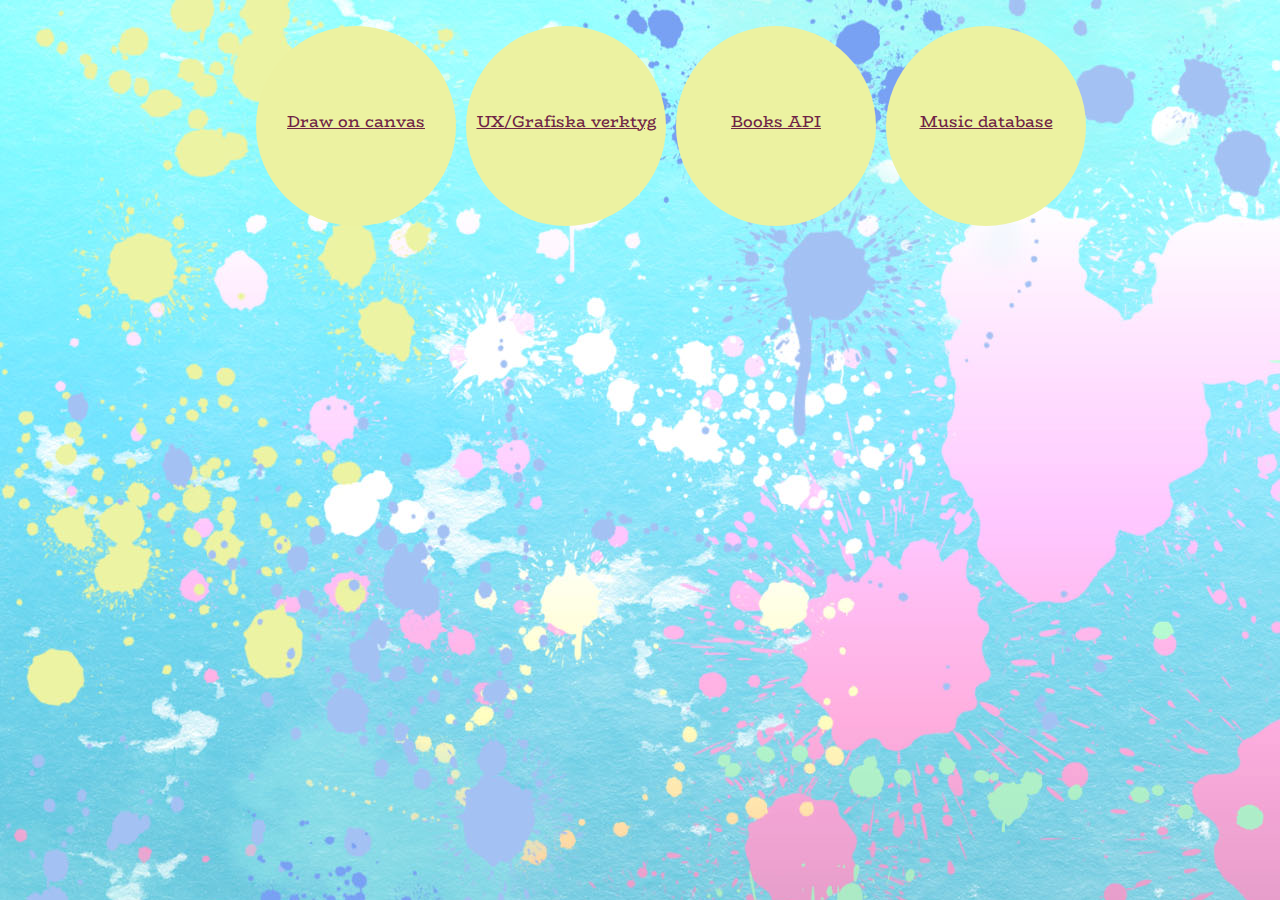
==== index.html @ 54f89ca1 "first draft" ====
<!DOCTYPE html>

<html>
    
<head>
        <title>Sara Szajewska</title>
        <link rel="stylesheet" href="style.css">
        <meta charset="UTF-8">
        <meta name="viewport" content="width=device-width, initial-scale=1.0">
    
    <style>
        @import url('https://fonts.googleapis.com/css?family=BioRhyme');
        body {
          background-color: #C8AE8D;
          font-family: BioRhyme;
      }
    
    
    </style>
    
    </head>
    
<body>
    
    
    <div id="canvasDiv">
      <a href="https://sarasz.github.io/canvas/" target="_blank">Draw on canvas</a><br><br>
    </div>    
  &nbsp;&nbsp;
    <div id="uxDiv">
      <a href="file:///C:/Users/Sara/Documents/Hobbyprojekt/UXkursen/ux.html" target="_blank">UX/Grafiska verktyg</a><br><br>
    </div>
    &nbsp;&nbsp;
    <div id="booksDiv">
      <a href="https://sarasz.github.io/Books-API/" target="_blank">Books API</a><br><br>
    </div>
  &nbsp;&nbsp;
    <div id="firebaseDiv">
      <a href="https://sarasz.github.io/music-database/" target="_blank">Music database</a><br><br>
    </div>
    
<style>
    
        
    </style>
    
    
    
    
    
    
    
    
    
    
    
    
    </body>


</html>
---- style.css ----
@import url('https://fonts.googleapis.com/css?family=BioRhyme');

body {
  margin: 0 auto;
  display: inline-flex;
  margin-left: 20%;
  margin-top: 2%;
  background-image: url("saraszajewska.jpg");
  background-size: auto;
  font-family: BioRhyme;
}

a {
  color: #6F2345;
}

a:hover {
  color: dimgray;
}

#canvasDiv, #uxDiv, #booksDiv, #firebaseDiv {
  border-radius: 50%;
  width: 200px;
  height: 200px;
  background-color: #ECF2A1;
  line-height: 12;
  text-align: center;
  border: none;
  z-index: 50;
}
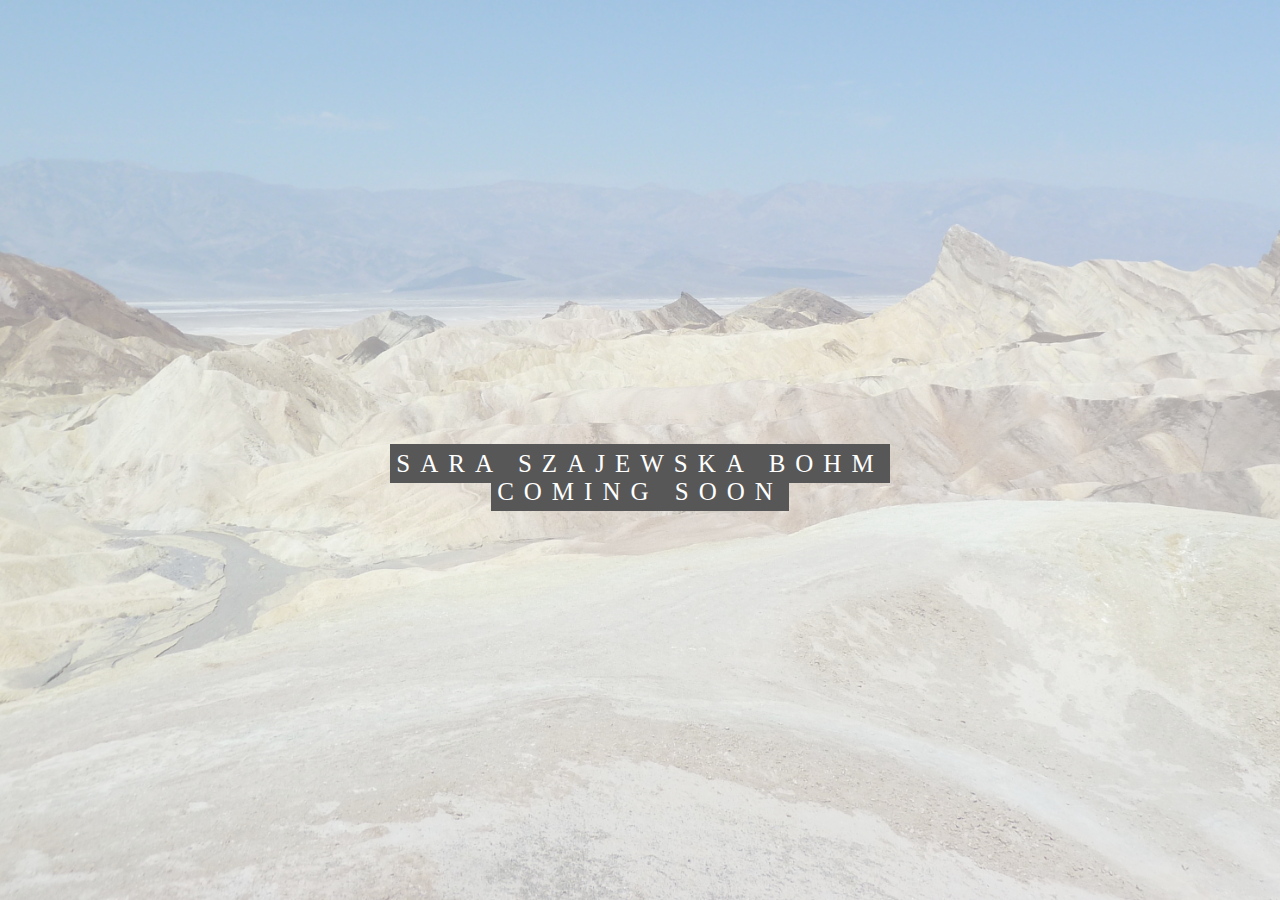
==== commit 8a044f43: "Coming soon" ====
--- a/index.html
+++ b/index.html
@@ -1,61 +1,55 @@
 <!DOCTYPE html>
+<html>
+<head>
+<meta name="viewport" content="width=device-width, initial-scale=1">
+	<link href="https://fonts.googleapis.com/css?family=Cormorant+SC" rel="stylesheet"> 
+<style>
+body, html {
+    height: 100%;
+    margin: 0;
+}
 
-<html>
-    
-<head>
-        <title>Sara Szajewska</title>
-        <link rel="stylesheet" href="style.css">
-        <meta charset="UTF-8">
-        <meta name="viewport" content="width=device-width, initial-scale=1.0">
-    
-    <style>
-        @import url('https://fonts.googleapis.com/css?family=BioRhyme');
-        body {
-          background-color: #C8AE8D;
-          font-family: BioRhyme;
-      }
-    
-    
-    </style>
-    
-    </head>
-    
+.bg {
+    /* The image used */
+    background-image: url("Pics/zabriskie.JPG");
+		opacity: 0.7;
+
+    /* Full height */
+    height: 100%; 
+
+    /* Center and scale the image nicely */
+    background-position: center;
+    background-repeat: no-repeat;
+    background-size: cover;
+}
+	
+	.caption {
+    position: absolute;
+    left: 0;
+    top: 50%;
+    width: 100%;
+    text-align: center;
+		color: #000;
+	}
+	
+	.caption span.border {
+    background-color: #111;
+    color: #fff;
+    padding: 6px;
+    font-size: 25px;
+    letter-spacing: 10px;
+		font-weight: lighter;
+	}
+</style>
+</head>
 <body>
-    
-    
-    <div id="canvasDiv">
-      <a href="https://sarasz.github.io/canvas/" target="_blank">Draw on canvas</a><br><br>
-    </div>    
-  &nbsp;&nbsp;
-    <div id="uxDiv">
-      <a href="file:///C:/Users/Sara/Documents/Hobbyprojekt/UXkursen/ux.html" target="_blank">UX/Grafiska verktyg</a><br><br>
-    </div>
-    &nbsp;&nbsp;
-    <div id="booksDiv">
-      <a href="https://sarasz.github.io/Books-API/" target="_blank">Books API</a><br><br>
-    </div>
-  &nbsp;&nbsp;
-    <div id="firebaseDiv">
-      <a href="https://sarasz.github.io/music-database/" target="_blank">Music database</a><br><br>
-    </div>
-    
-<style>
-    
-        
-    </style>
-    
-    
-    
-    
-    
-    
-    
-    
-    
-    
-    
-    
-    </body>
 
+	<div class="bg">
+		<div class="caption">
+			<span class="border">SARA SZAJEWSKA BOHM</span><br>
+			<span class="border">COMING SOON</span>
+		</div>
+	</div>
 
-</html>+</body>
+</html>
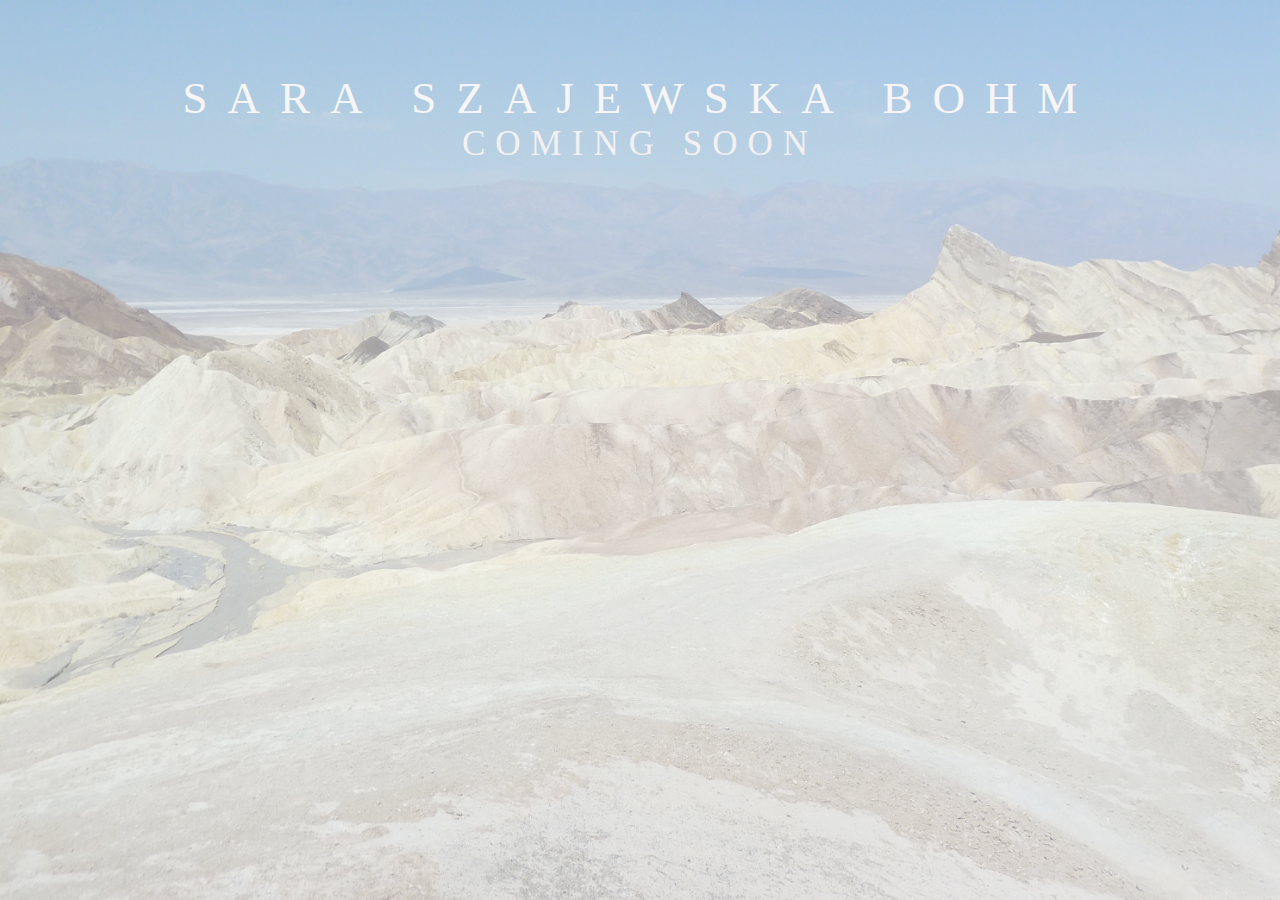
==== commit 421949cf: "CSS" ====
--- a/index.html
+++ b/index.html
@@ -1,55 +1,18 @@
 <!DOCTYPE html>
-<html>
-<head>
-<meta name="viewport" content="width=device-width, initial-scale=1">
-	<link href="https://fonts.googleapis.com/css?family=Cormorant+SC" rel="stylesheet"> 
-<style>
-body, html {
-    height: 100%;
-    margin: 0;
-}
+	<html>
+	<head>
+		<meta name="viewport" content="width=device-width, initial-scale=1">
+		<link href="https://fonts.googleapis.com/css?family=Cormorant+SC" rel="stylesheet">
+		<link rel="stylesheet" href="style.css">
+	</head>
+	<body>
 
-.bg {
-    /* The image used */
-    background-image: url("Pics/zabriskie.JPG");
-		opacity: 0.7;
+		<div class="bg">
+			<div class="caption">
+				<span class="border">SARA SZAJEWSKA BOHM</span><br>
+				<span class="bottom">COMING SOON</span>
+			</div>
+		</div>
 
-    /* Full height */
-    height: 100%; 
-
-    /* Center and scale the image nicely */
-    background-position: center;
-    background-repeat: no-repeat;
-    background-size: cover;
-}
-	
-	.caption {
-    position: absolute;
-    left: 0;
-    top: 50%;
-    width: 100%;
-    text-align: center;
-		color: #000;
-	}
-	
-	.caption span.border {
-    background-color: #111;
-    color: #fff;
-    padding: 6px;
-    font-size: 25px;
-    letter-spacing: 10px;
-		font-weight: lighter;
-	}
-</style>
-</head>
-<body>
-
-	<div class="bg">
-		<div class="caption">
-			<span class="border">SARA SZAJEWSKA BOHM</span><br>
-			<span class="border">COMING SOON</span>
-		</div>
-	</div>
-
-</body>
+	</body>
 </html>
--- a/style.css
+++ b/style.css
@@ -0,0 +1,42 @@
+body, html {
+			height: 100%;
+			margin: 0;
+	}
+
+.bg {
+	
+	background-image: url("Pics/zabriskie.JPG");
+	opacity: 0.7;
+
+	/* Full height */
+	height: 100%; 
+
+	/* Center and scale the image nicely */
+	background-position: center;
+	background-repeat: no-repeat;
+	background-size: cover;
+}
+
+.caption {
+	position: absolute;
+	left: 0;
+	top: 8%;
+	width: 100%;
+	text-align: center;
+	color: #000;
+}
+
+.caption span.border {
+	color: #f4f2f2;
+	font-size: 45px;
+	font-family: "Cormorant";
+	letter-spacing: 20px;
+	font-weight: lighter;
+}
+
+.caption span.bottom {
+	color: #edeaea;
+	font-size: 35px;
+	font-family: "Cormorant";
+	letter-spacing: 10px;
+}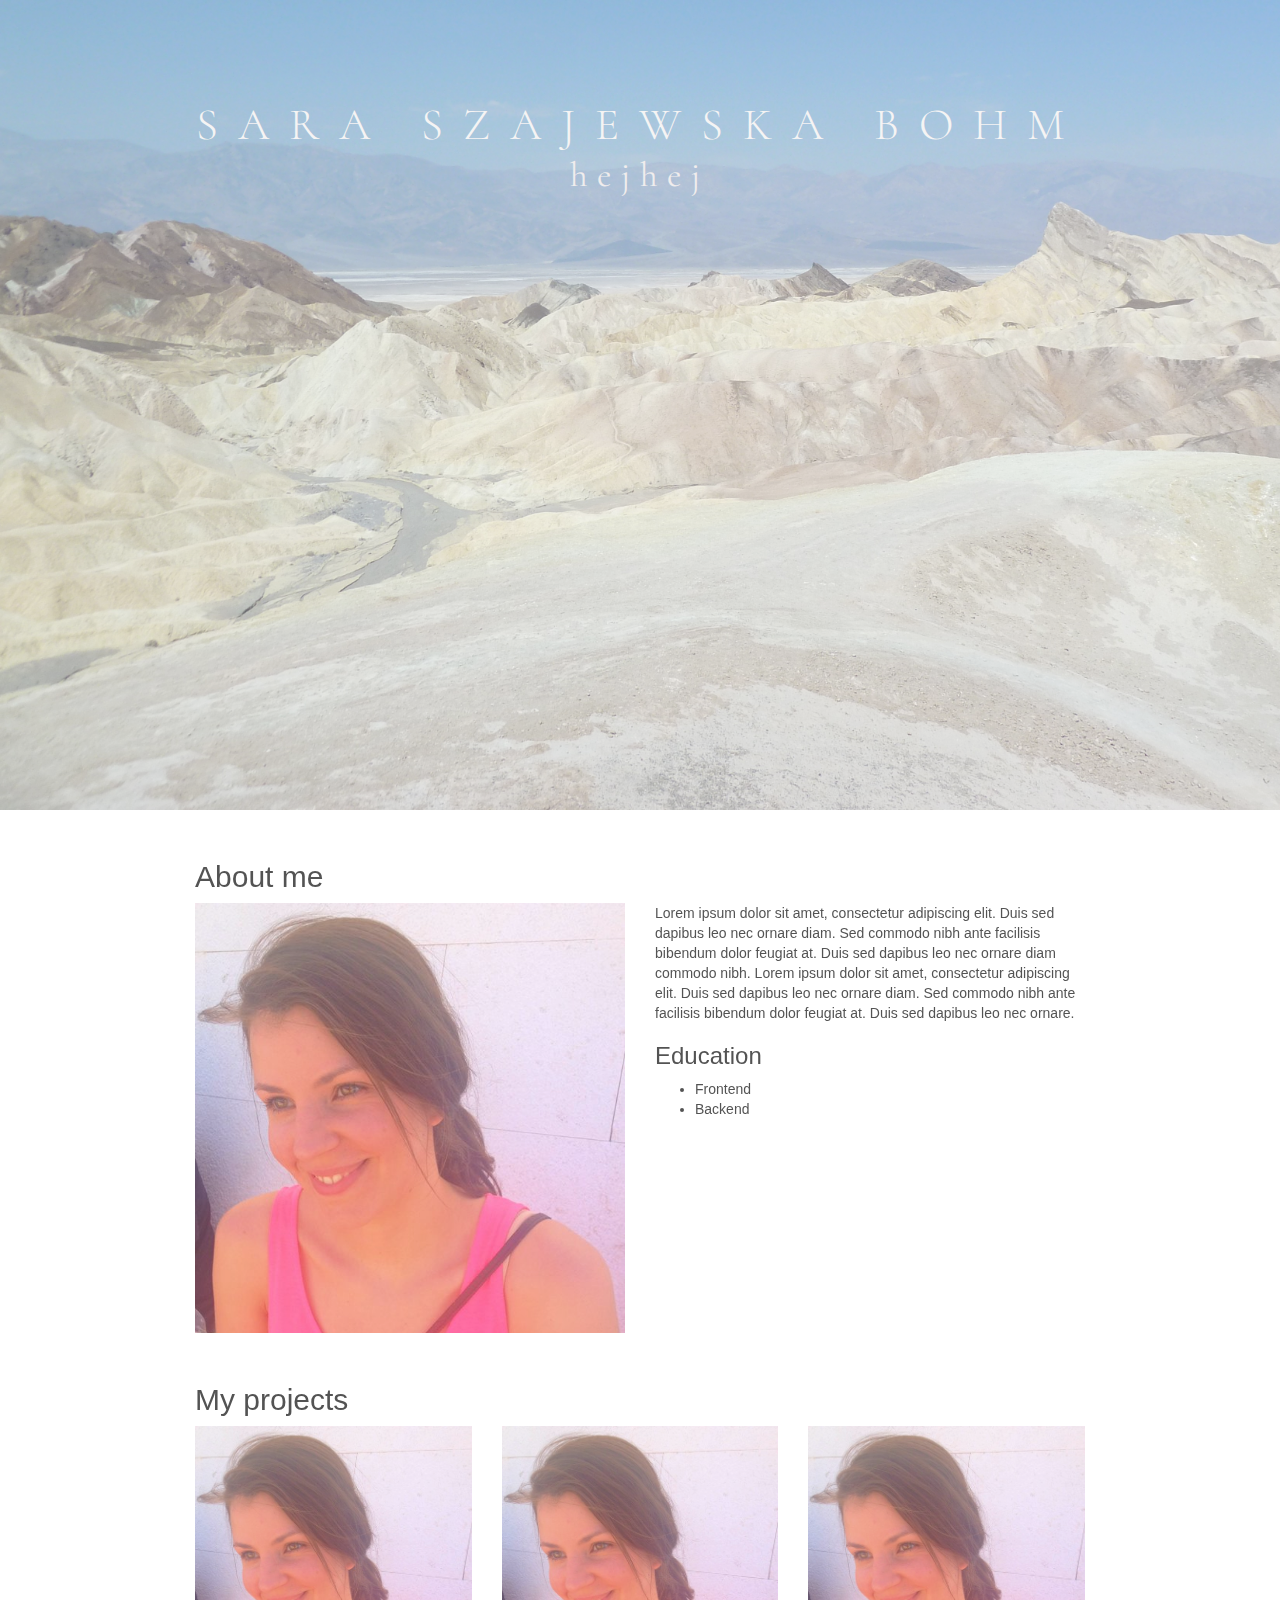
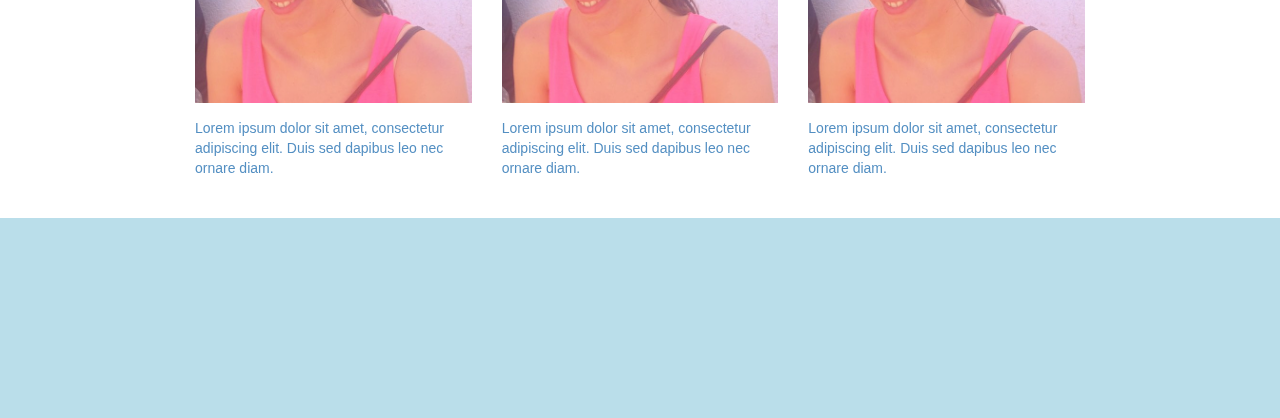
==== commit 5681e951: "New site" ====
--- a/index.html
+++ b/index.html
@@ -2,17 +2,102 @@
 	<html>
 	<head>
 		<meta name="viewport" content="width=device-width, initial-scale=1">
+		<title>Sara Szajewska Bohm</title>
+		<link href="https://maxcdn.bootstrapcdn.com/bootstrap/4.0.0-alpha.6/css/bootstrap.min.css" rel="stylesheet" />
+		<link rel="stylesheet" href="https://maxcdn.bootstrapcdn.com/bootstrap/3.3.7/css/bootstrap.min.css">
+		<link rel="stylesheet" href="https://use.fontawesome.com/releases/v5.3.1/css/all.css" integrity="sha384-mzrmE5qonljUremFsqc01SB46JvROS7bZs3IO2EmfFsd15uHvIt+Y8vEf7N7fWAU" crossorigin="anonymous">  	<script src="https://ajax.googleapis.com/ajax/libs/jquery/3.3.1/jquery.min.js"></script>
+  	<script src="https://maxcdn.bootstrapcdn.com/bootstrap/3.3.7/js/bootstrap.min.js"></script>
 		<link href="https://fonts.googleapis.com/css?family=Cormorant+SC" rel="stylesheet">
+		<script src="https://ajax.googleapis.com/ajax/libs/jquery/3.3.1/jquery.min.js"></script>
 		<link rel="stylesheet" href="style.css">
 	</head>
 	<body>
 
-		<div class="bg">
-			<div class="caption">
-				<span class="border">SARA SZAJEWSKA BOHM</span><br>
-				<span class="bottom">COMING SOON</span>
+		
+		<header>
+
+				<h1>SARA SZAJEWSKA BOHM</h1>
+				<p class="bottom">hejhej</p>
+		</header>
+			
+			<div class="container">
+				<div class="row justify-content-center">
+					<div class="col-12 col-md-10 my-5">
+						
+						<h2>About me</h2>
+									
+						<div class="col-12 col-md-6">
+							<div class="img" style="background-image: url('Pics/sara.jpg')"></div>
+						</div>
+						
+						
+						<div class="col-12 col-md-6">
+							<div class="text">
+								
+								<p>Lorem ipsum dolor sit amet, consectetur adipiscing elit. Duis sed dapibus leo nec ornare diam. Sed commodo 		nibh ante facilisis bibendum dolor feugiat at. Duis sed dapibus leo nec ornare diam commodo nibh.
+								Lorem ipsum dolor sit amet, consectetur adipiscing elit. Duis sed dapibus leo nec ornare diam. Sed commodo nibh ante facilisis bibendum dolor feugiat at. Duis sed dapibus leo nec ornare.</p>
+							
+							</div>
+							
+							<h3>Education</h3>
+								<ul>
+									<li>Frontend</li>
+									<li>Backend</li>
+								</ul>
+							</div>
+						</div>
+					
+					
+
+					<div class="col-12 col-md-10 mb-5">
+						<h2>My projects</h2>
+						
+						<a href="#" target="_blank" class="col-12 col-md-4 project">
+							<div class="img" style="background-image: url('Pics/sara.jpg')">
+								<h4>Marcus Bohm &amp; the Bang</h4>
+							</div>
+							<p class="mt-4">Lorem ipsum dolor sit amet, consectetur adipiscing elit. Duis sed dapibus leo nec ornare diam.</p>
+						</a>
+						
+						<a href="#" target="_blank" class="col-12 col-md-4 project">
+							<div class="img" style="background-image: url('Pics/sara.jpg')">
+								<h4>Music Database</h4>
+							</div>
+							<p class="mt-4">Lorem ipsum dolor sit amet, consectetur adipiscing elit. Duis sed dapibus leo nec ornare diam.</p>
+						</a>
+						
+						<a href="#" target="_blank" class="col-12 col-md-4 project">
+							<div class="img" style="background-image: url('Pics/sara.jpg')">
+								<h4>Canva canvas</h4>
+							</div>
+							<p class="mt-4">Lorem ipsum dolor sit amet, consectetur adipiscing elit. Duis sed dapibus leo nec ornare diam.</p>
+						</a>
+								
+					</div>
+				</div>
 			</div>
-		</div>
+			
+		<footer>
+			
+			<div class="icons">
+				
+				<a href="#" target="_blank"><i class="fab fa-linkedin"></i></a>
+				<a href="#" target="_blank"><i class="fab fa-github"></i></a>
+				
+			</div>
+			
+		</footer>
+		
+		<script>
+			function hidden() {
+				$("body")
+					.hide()
+					.fadeIn(1000);
+			}
+
+			$(document).ready(hidden);
+
+		</script>
 
 	</body>
 </html>
--- a/style.css
+++ b/style.css
@@ -1,32 +1,17 @@
-body, html {
-			height: 100%;
-			margin: 0;
-	}
+@import url('https://fonts.googleapis.com/css?family=Cormorant');
 
-.bg {
-	
-	background-image: url("Pics/zabriskie.JPG");
-	opacity: 0.7;
-
-	/* Full height */
-	height: 100%; 
-
-	/* Center and scale the image nicely */
-	background-position: center;
+header {
+	background-image: url('Pics/zabriskie.JPG');
+	width: 100%;
+	height: 90vh;
+	background-size: cover;
 	background-repeat: no-repeat;
-	background-size: cover;
 }
 
-.caption {
-	position: absolute;
-	left: 0;
-	top: 8%;
-	width: 100%;
+header h1 {
 	text-align: center;
-	color: #000;
-}
-
-.caption span.border {
+	margin: 0;
+	padding-top: 100px;
 	color: #f4f2f2;
 	font-size: 45px;
 	font-family: "Cormorant";
@@ -34,9 +19,92 @@
 	font-weight: lighter;
 }
 
-.caption span.bottom {
+header .bottom {
 	color: #edeaea;
 	font-size: 35px;
 	font-family: "Cormorant";
 	letter-spacing: 10px;
-}+	text-align: center;
+}
+
+h2 {
+	padding-left: 15px;
+}
+
+
+
+a:hover {
+	text-decoration: none;
+}
+
+.img {
+	width: 100%;
+	padding-top: 100%;
+	background-size: cover;
+	background-repeat: no-repeat;
+	}
+
+.project:hover .img {
+	opacity: 0.7;
+}
+
+.project:hover h4 {
+	display: block;
+
+}
+
+.project .img {
+	position: relative;
+}
+
+.project h4 {
+	position: absolute;
+	top: 50%;
+	left: 50%;
+	transform: translate(-50%, -50%);
+	display: none;
+	color: black;
+	font-weight: bold;
+	width: 100%;
+	padding: 5px;
+	text-align: center;
+}
+
+footer {
+	width: 100%;
+	height: 200px;
+	background-color: lightblue;
+	position: relative;
+}
+
+footer .fab {
+	font-size: 28px;
+	color: white;
+	padding: 5px;
+	
+}
+
+footer .icons {
+	position: absolute;
+	top: 50%;
+	left: 50%;
+	transform: translate(-50%, -50%);
+	
+}
+
+/*Media queries*/
+
+@media screen and (min-width: 300px) and (max-width: 720px) and (orientation : portrait) {
+	header h1 {
+		font-size: 20px;
+		margin-left: 5px;
+	}
+	
+	header .bottom {
+		font-size: 15px;
+	}
+}
+
+
+
+
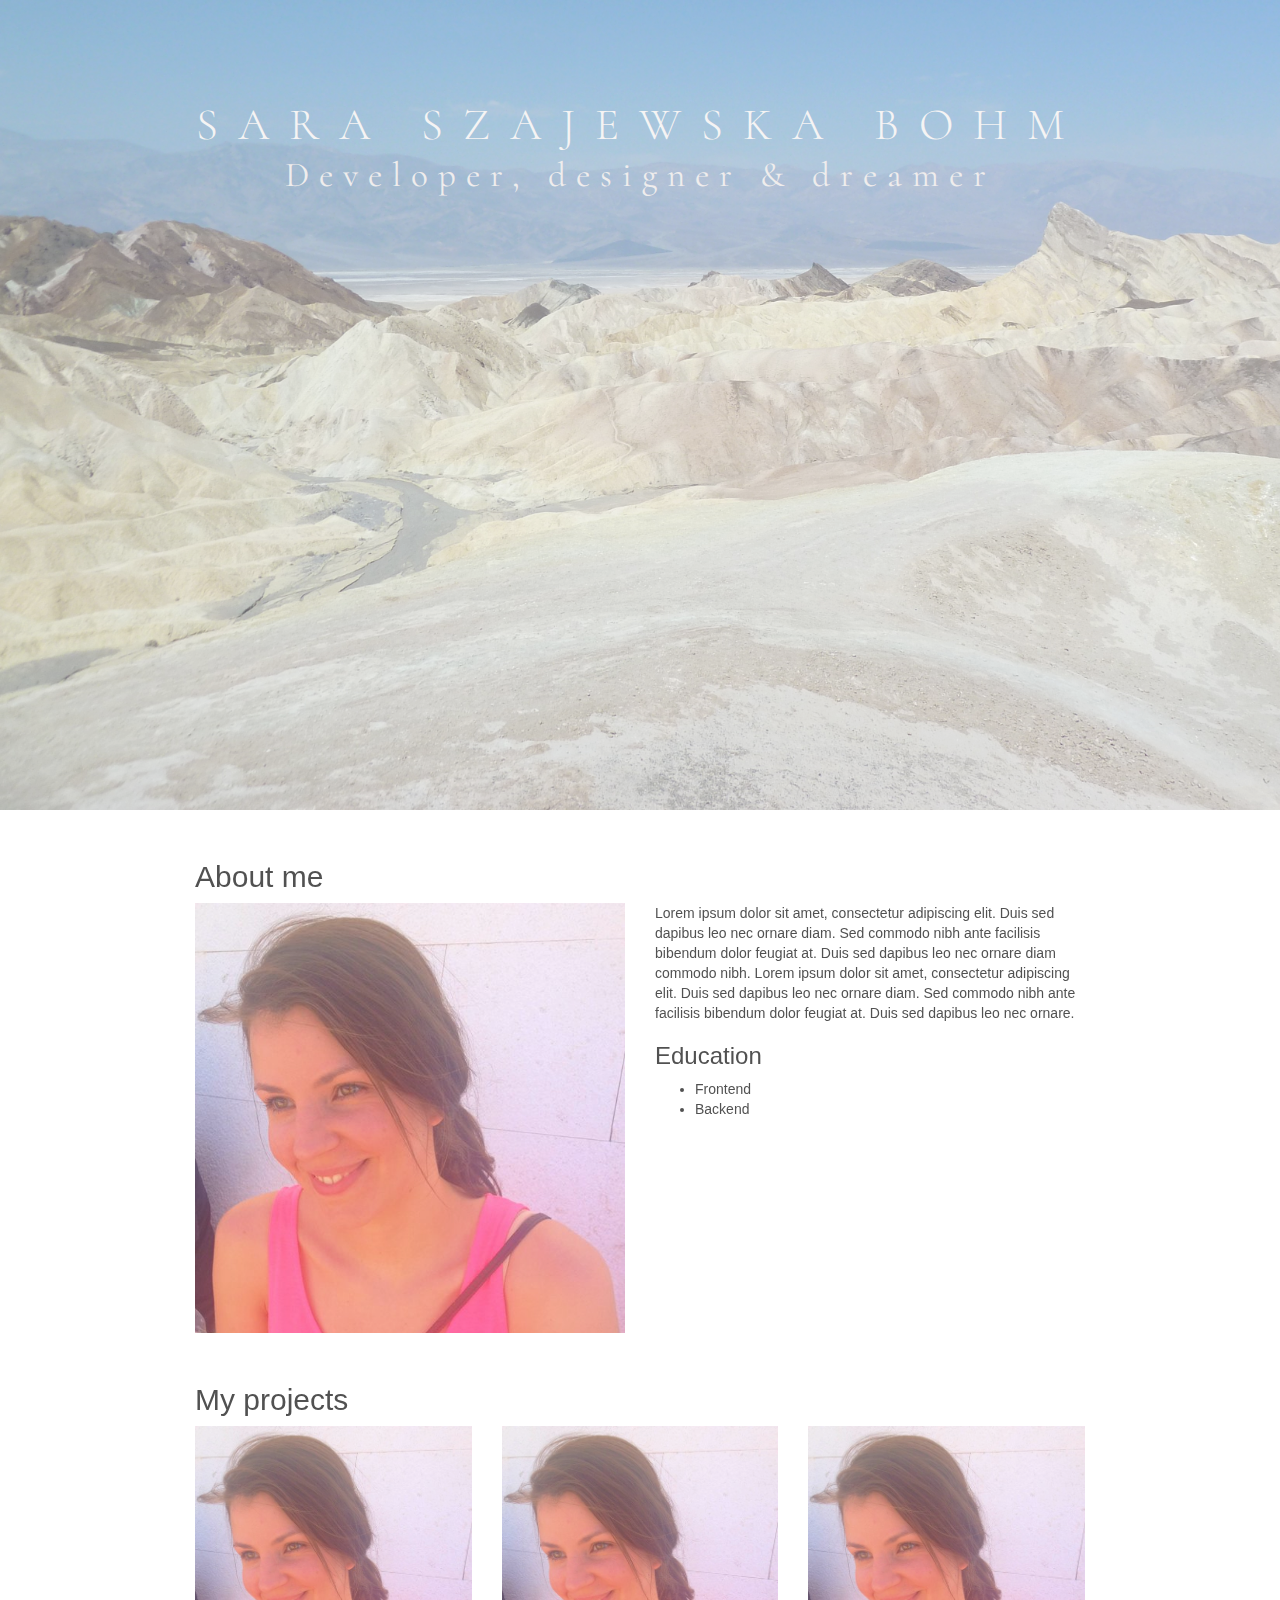
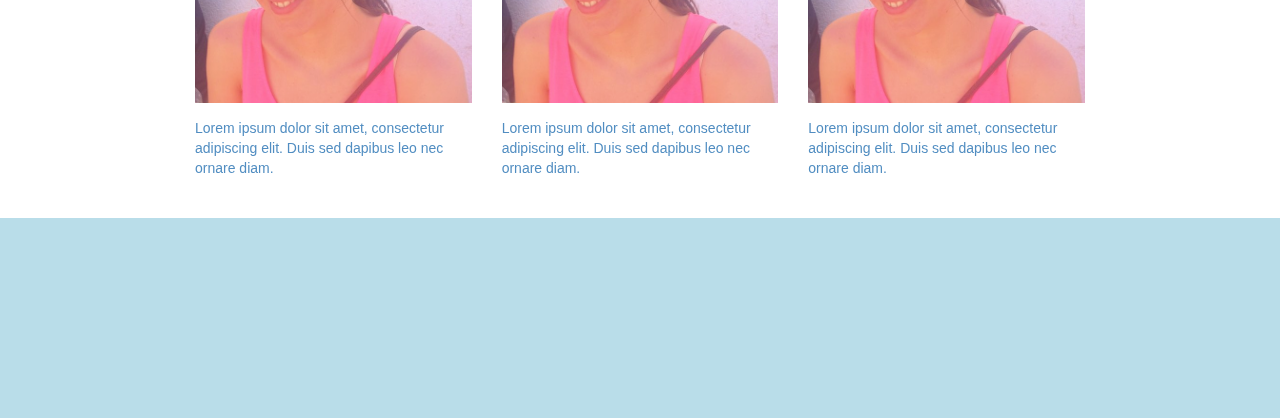
==== commit 32dadbcf: "text" ====
--- a/index.html
+++ b/index.html
@@ -17,7 +17,7 @@
 		<header>
 
 				<h1>SARA SZAJEWSKA BOHM</h1>
-				<p class="bottom">hejhej</p>
+				<p class="bottom">Developer, designer &amp; dreamer</p>
 		</header>
 			
 			<div class="container">
@@ -34,7 +34,7 @@
 						<div class="col-12 col-md-6">
 							<div class="text">
 								
-								<p>Lorem ipsum dolor sit amet, consectetur adipiscing elit. Duis sed dapibus leo nec ornare diam. Sed commodo 		nibh ante facilisis bibendum dolor feugiat at. Duis sed dapibus leo nec ornare diam commodo nibh.
+								<p class="mt-4 mt-md-0">Lorem ipsum dolor sit amet, consectetur adipiscing elit. Duis sed dapibus leo nec ornare diam. Sed commodo 		nibh ante facilisis bibendum dolor feugiat at. Duis sed dapibus leo nec ornare diam commodo nibh.
 								Lorem ipsum dolor sit amet, consectetur adipiscing elit. Duis sed dapibus leo nec ornare diam. Sed commodo nibh ante facilisis bibendum dolor feugiat at. Duis sed dapibus leo nec ornare.</p>
 							
 							</div>
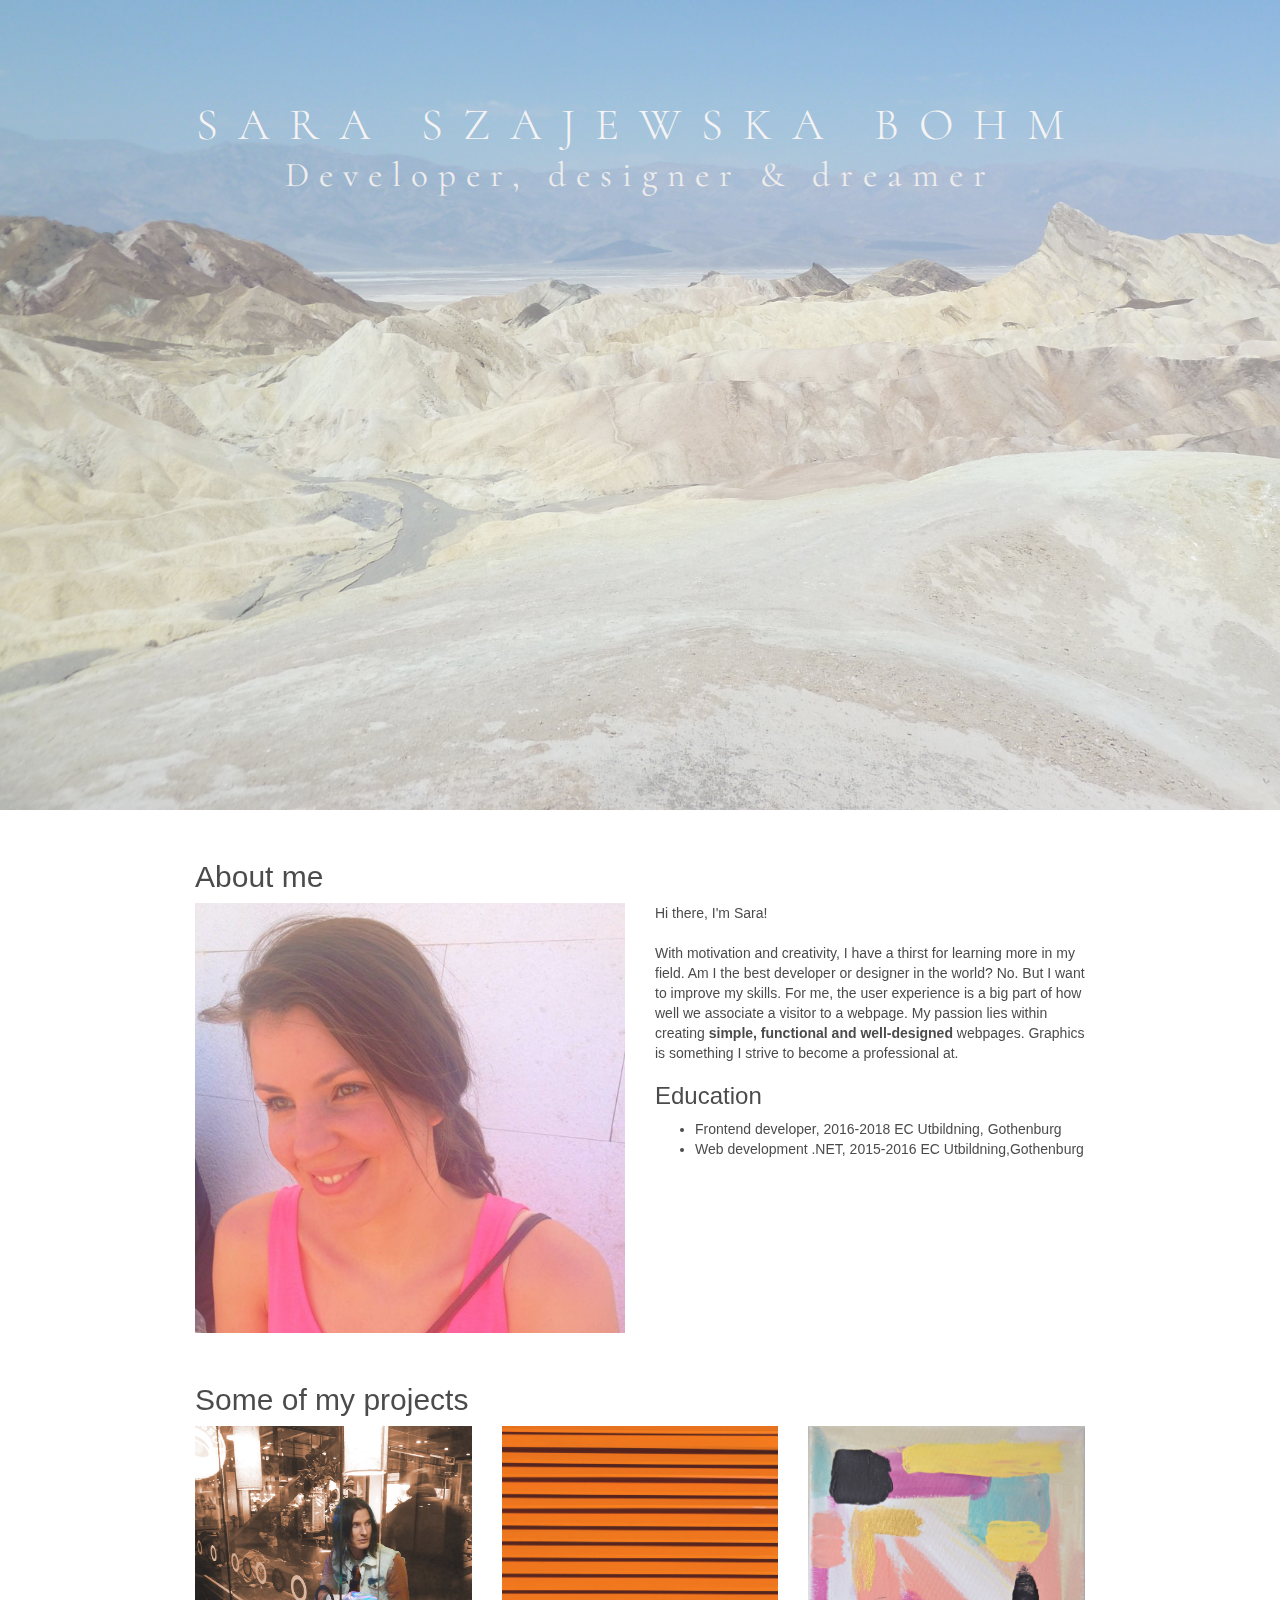
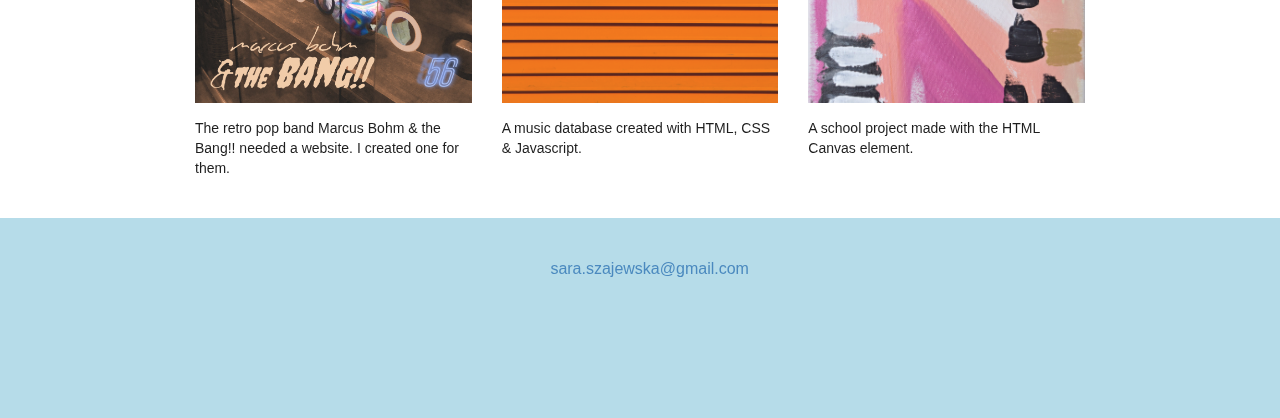
==== commit dcc77b97: "Mod" ====
--- a/index.html
+++ b/index.html
@@ -34,15 +34,18 @@
 						<div class="col-12 col-md-6">
 							<div class="text">
 								
-								<p class="mt-4 mt-md-0">Lorem ipsum dolor sit amet, consectetur adipiscing elit. Duis sed dapibus leo nec ornare diam. Sed commodo 		nibh ante facilisis bibendum dolor feugiat at. Duis sed dapibus leo nec ornare diam commodo nibh.
-								Lorem ipsum dolor sit amet, consectetur adipiscing elit. Duis sed dapibus leo nec ornare diam. Sed commodo nibh ante facilisis bibendum dolor feugiat at. Duis sed dapibus leo nec ornare.</p>
+								<p class="mt-4 mt-md-0">Hi there, I'm Sara!<br><br>With motivation and creativity, I have a thirst for learning more in my field.
+									Am I the best developer or designer in the world? No. But I want to improve my skills.
+									For me, the user experience is a big part of how well we associate a visitor to a webpage. 
+									My passion lies within creating <b>simple, functional and well-designed</b> webpages. Graphics is 
+									something I strive to become a professional at.</p>
 							
 							</div>
 							
 							<h3>Education</h3>
 								<ul>
-									<li>Frontend</li>
-									<li>Backend</li>
+									<li>Frontend developer, 2016-2018 EC Utbildning, Gothenburg</li>
+									<li>Web development .NET, 2015-2016 EC Utbildning,Gothenburg</li>
 								</ul>
 							</div>
 						</div>
@@ -50,27 +53,27 @@
 					
 
 					<div class="col-12 col-md-10 mb-5">
-						<h2>My projects</h2>
+						<h2>Some of my projects</h2>
 						
-						<a href="#" target="_blank" class="col-12 col-md-4 project">
-							<div class="img" style="background-image: url('Pics/sara.jpg')">
+						<a href="http://mbandthebang.com/" target="_blank" class="col-12 col-md-4 project">
+							<div class="img" style="background-image: url('Pics/front.jpg')">
 								<h4>Marcus Bohm &amp; the Bang</h4>
 							</div>
-							<p class="mt-4">Lorem ipsum dolor sit amet, consectetur adipiscing elit. Duis sed dapibus leo nec ornare diam.</p>
+							<p class="mt-4">The retro pop band Marcus Bohm &amp; the Bang!! needed a website. I created one for them.</p>
 						</a>
 						
-						<a href="#" target="_blank" class="col-12 col-md-4 project">
-							<div class="img" style="background-image: url('Pics/sara.jpg')">
+						<a href="https://sarasz.github.io/music-database/" target="_blank" class="col-12 col-md-4 project">
+							<div class="img" style="background-image: url('Pics/orange.jpg')">
 								<h4>Music Database</h4>
 							</div>
-							<p class="mt-4">Lorem ipsum dolor sit amet, consectetur adipiscing elit. Duis sed dapibus leo nec ornare diam.</p>
+							<p class="mt-4">A music database created with HTML, CSS &amp; Javascript.</p>
 						</a>
 						
-						<a href="#" target="_blank" class="col-12 col-md-4 project">
-							<div class="img" style="background-image: url('Pics/sara.jpg')">
-								<h4>Canva canvas</h4>
+						<a href="https://sarasz.github.io/canvas/" target="_blank" class="col-12 col-md-4 project">
+							<div class="img" style="background-image: url('Pics/canvas.jpg')">
+								<h4>Canvas</h4>
 							</div>
-							<p class="mt-4">Lorem ipsum dolor sit amet, consectetur adipiscing elit. Duis sed dapibus leo nec ornare diam.</p>
+							<p class="mt-4">A school project made with the HTML Canvas element.</p>
 						</a>
 								
 					</div>
@@ -80,11 +83,11 @@
 		<footer>
 			
 			<div class="icons">
-				
-				<a href="#" target="_blank"><i class="fab fa-linkedin"></i></a>
-				<a href="#" target="_blank"><i class="fab fa-github"></i></a>
-				
+				<a href="https://www.linkedin.com/in/sara-szajewska-bohm-5b7b08114/" target="_blank"><i class="fab fa-linkedin"></i></a>
+				<a href="https://github.com/SaraSz" target="_blank"><i class="fab fa-github"></i></a>	
 			</div>
+			
+			<div class="email"><a href="mailto:sara.szajewska@gmail.com">sara.szajewska@gmail.com</a></div>
 			
 		</footer>
 		
--- a/style.css
+++ b/style.css
@@ -57,13 +57,17 @@
 	position: relative;
 }
 
+.project p {
+	color: black;
+}
+
 .project h4 {
 	position: absolute;
 	top: 50%;
 	left: 50%;
 	transform: translate(-50%, -50%);
 	display: none;
-	color: black;
+	color: white;
 	font-weight: bold;
 	width: 100%;
 	padding: 5px;
@@ -92,6 +96,13 @@
 	
 }
 
+footer .email {
+	position: absolute;
+	top: 20%;
+	left: 43%;
+	font-size: 16px;
+}
+
 /*Media queries*/
 
 @media screen and (min-width: 300px) and (max-width: 720px) and (orientation : portrait) {
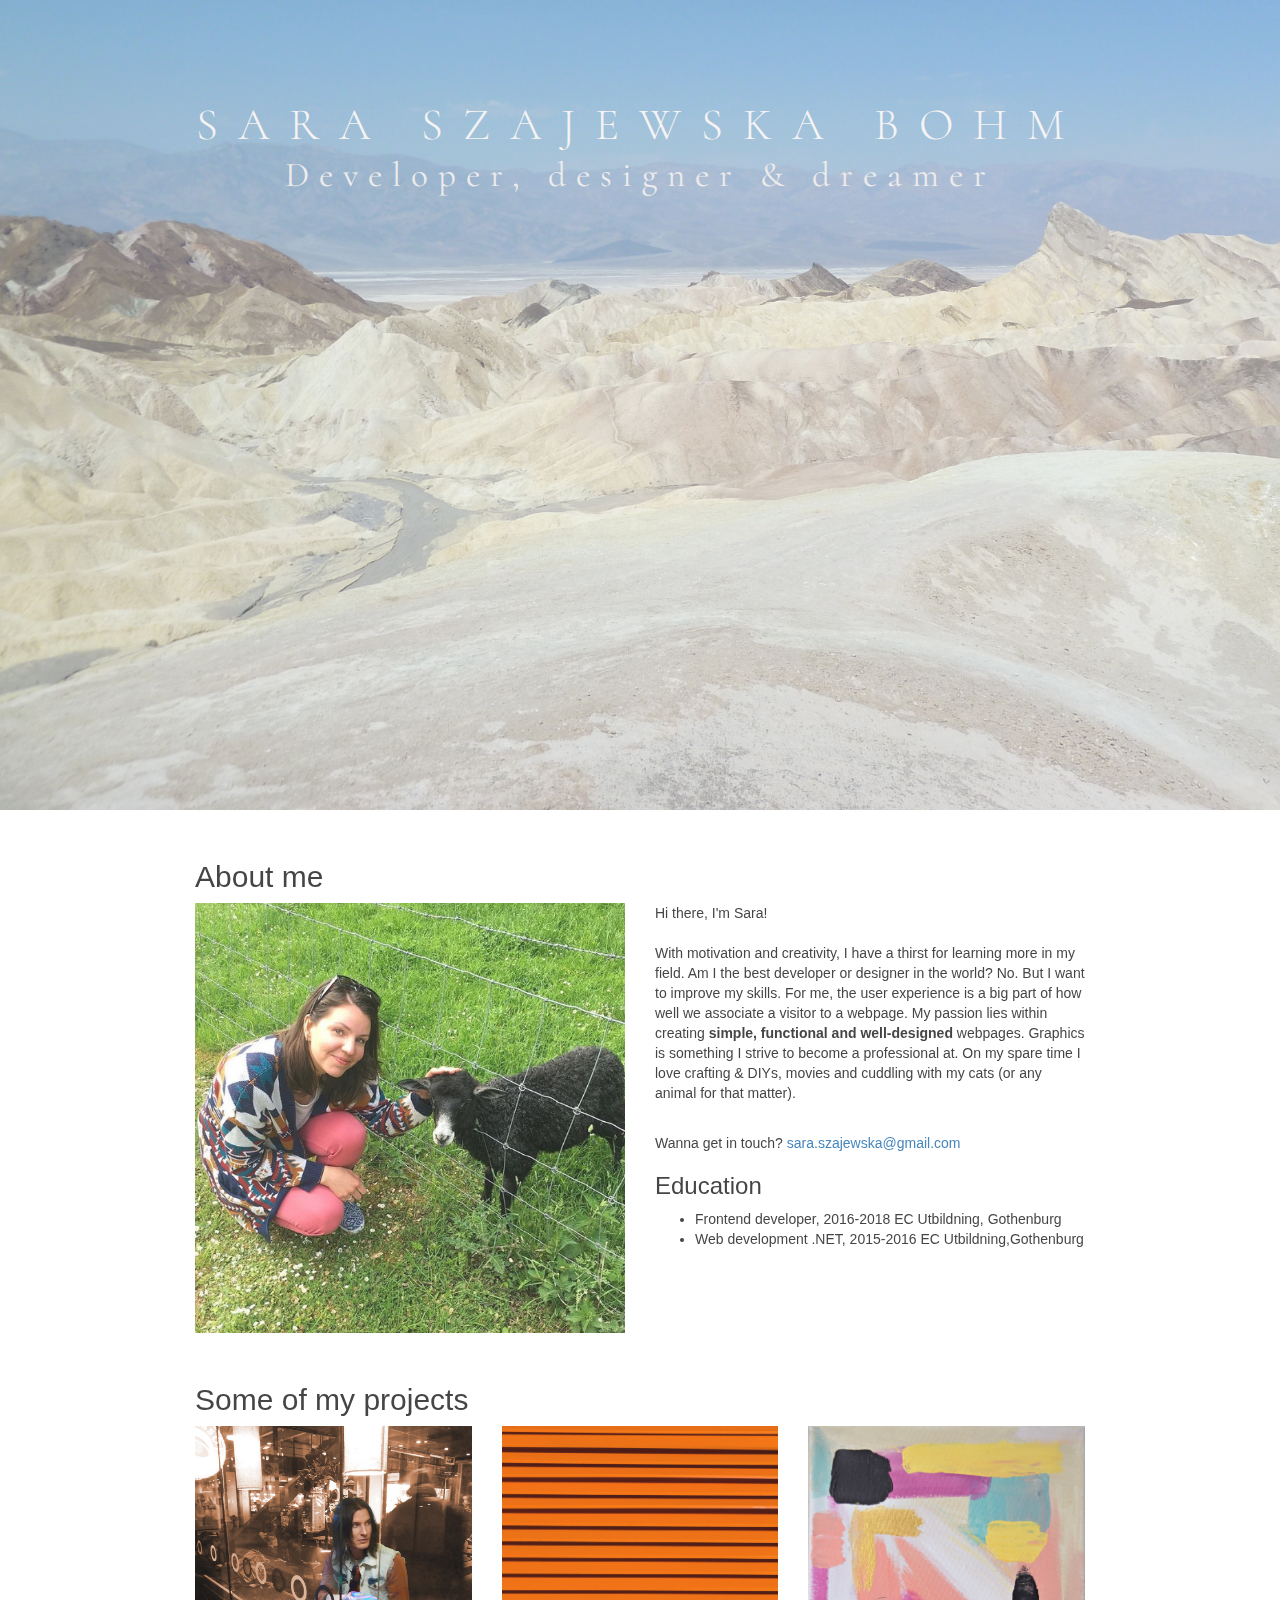
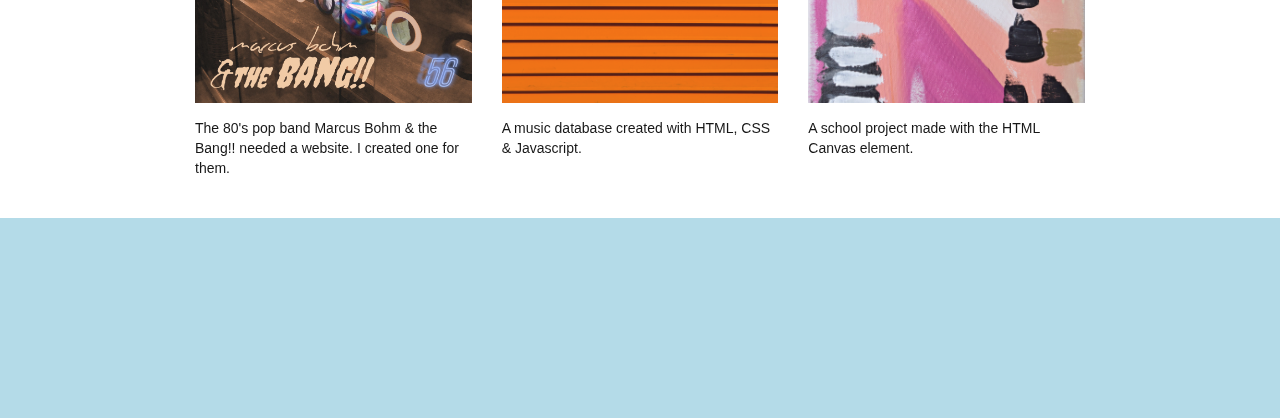
==== commit 37f767fd: "mod" ====
--- a/index.html
+++ b/index.html
@@ -27,7 +27,7 @@
 						<h2>About me</h2>
 									
 						<div class="col-12 col-md-6">
-							<div class="img" style="background-image: url('Pics/sara.jpg')"></div>
+							<div class="img" style="background-image: url('Pics/herman.jpg')"></div>
 						</div>
 						
 						
@@ -38,7 +38,10 @@
 									Am I the best developer or designer in the world? No. But I want to improve my skills.
 									For me, the user experience is a big part of how well we associate a visitor to a webpage. 
 									My passion lies within creating <b>simple, functional and well-designed</b> webpages. Graphics is 
-									something I strive to become a professional at.</p>
+									something I strive to become a professional at.
+									On my spare time I love crafting &amp; DIYs, movies and cuddling with my cats (or any animal for that matter).</p><br>
+									Wanna get in touch? <a href="mailto:sara.szajewska@gmail.com">sara.szajewska@gmail.com</a>
+
 							
 							</div>
 							
@@ -59,7 +62,7 @@
 							<div class="img" style="background-image: url('Pics/front.jpg')">
 								<h4>Marcus Bohm &amp; the Bang</h4>
 							</div>
-							<p class="mt-4">The retro pop band Marcus Bohm &amp; the Bang!! needed a website. I created one for them.</p>
+							<p class="mt-4">The 80's pop band Marcus Bohm &amp; the Bang!! needed a website. I created one for them.</p>
 						</a>
 						
 						<a href="https://sarasz.github.io/music-database/" target="_blank" class="col-12 col-md-4 project">
@@ -86,9 +89,7 @@
 				<a href="https://www.linkedin.com/in/sara-szajewska-bohm-5b7b08114/" target="_blank"><i class="fab fa-linkedin"></i></a>
 				<a href="https://github.com/SaraSz" target="_blank"><i class="fab fa-github"></i></a>	
 			</div>
-			
-			<div class="email"><a href="mailto:sara.szajewska@gmail.com">sara.szajewska@gmail.com</a></div>
-			
+						
 		</footer>
 		
 		<script>
--- a/style.css
+++ b/style.css
@@ -92,15 +92,11 @@
 	position: absolute;
 	top: 50%;
 	left: 50%;
-	transform: translate(-50%, -50%);
-	
+	transform: translate(-50%, -50%);	
 }
 
-footer .email {
-	position: absolute;
-	top: 20%;
-	left: 43%;
-	font-size: 16px;
+i:hover {
+   opacity: 0.5;
 }
 
 /*Media queries*/
@@ -109,6 +105,7 @@
 	header h1 {
 		font-size: 20px;
 		margin-left: 5px;
+		letter-spacing: none;
 	}
 	
 	header .bottom {
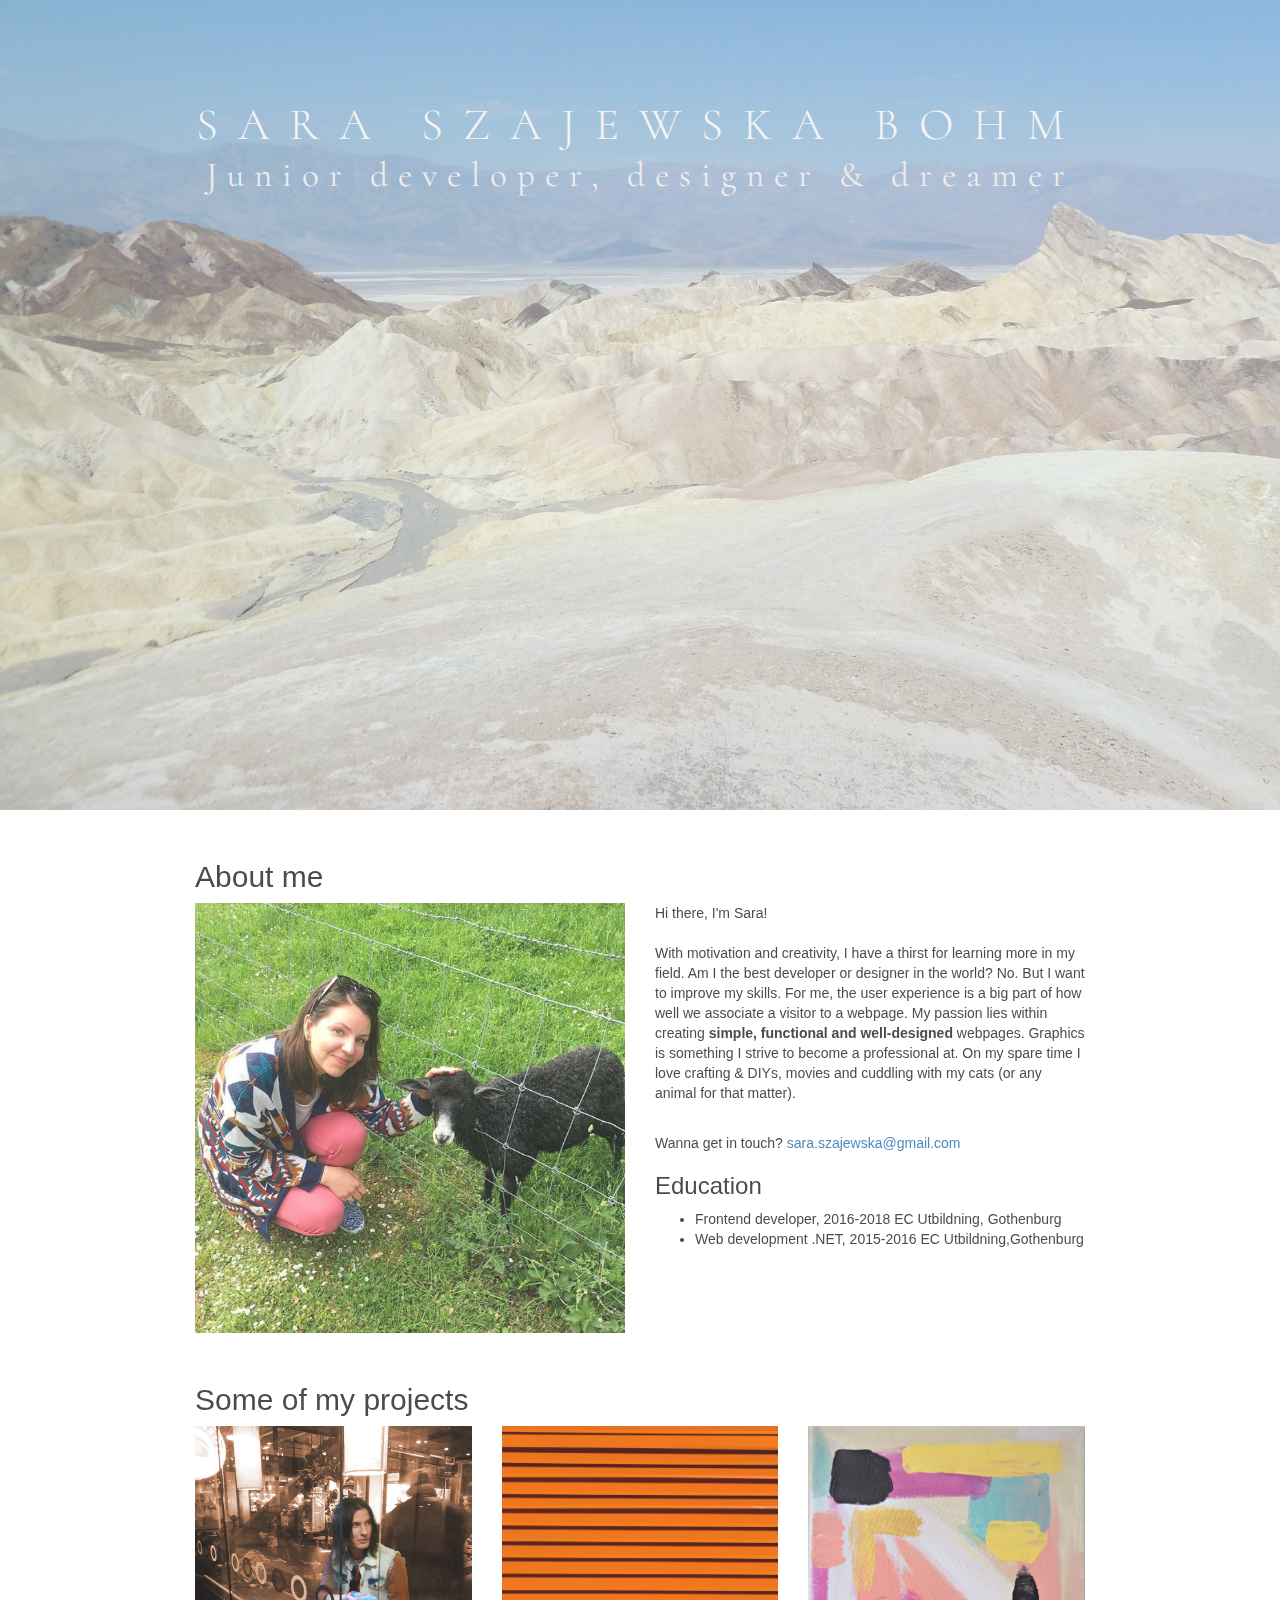
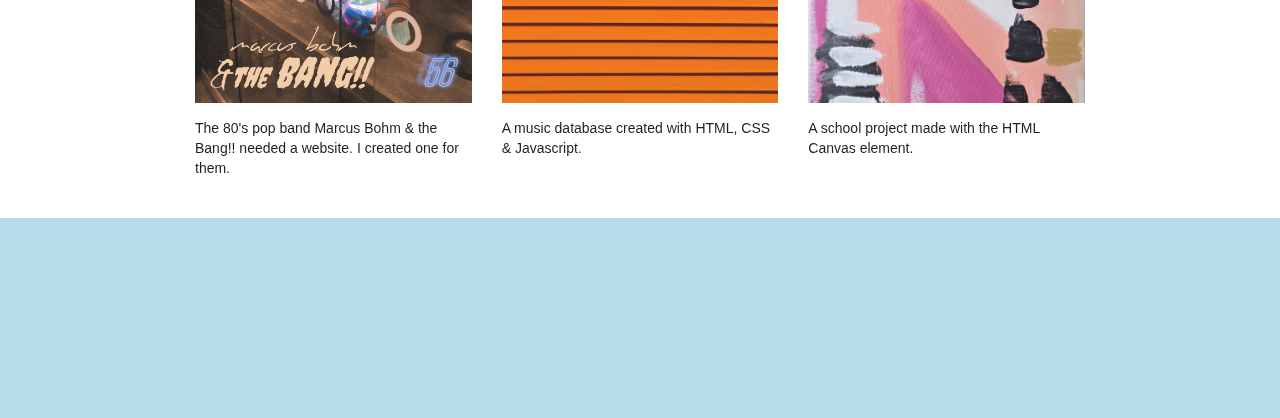
==== commit fb24ebac: "mod" ====
--- a/index.html
+++ b/index.html
@@ -17,7 +17,7 @@
 		<header>
 
 				<h1>SARA SZAJEWSKA BOHM</h1>
-				<p class="bottom">Developer, designer &amp; dreamer</p>
+				<p class="bottom">Junior developer, designer &amp; dreamer</p>
 		</header>
 			
 			<div class="container">
--- a/style.css
+++ b/style.css
@@ -105,7 +105,7 @@
 	header h1 {
 		font-size: 20px;
 		margin-left: 5px;
-		letter-spacing: none;
+		letter-spacing: 3px;
 	}
 	
 	header .bottom {
